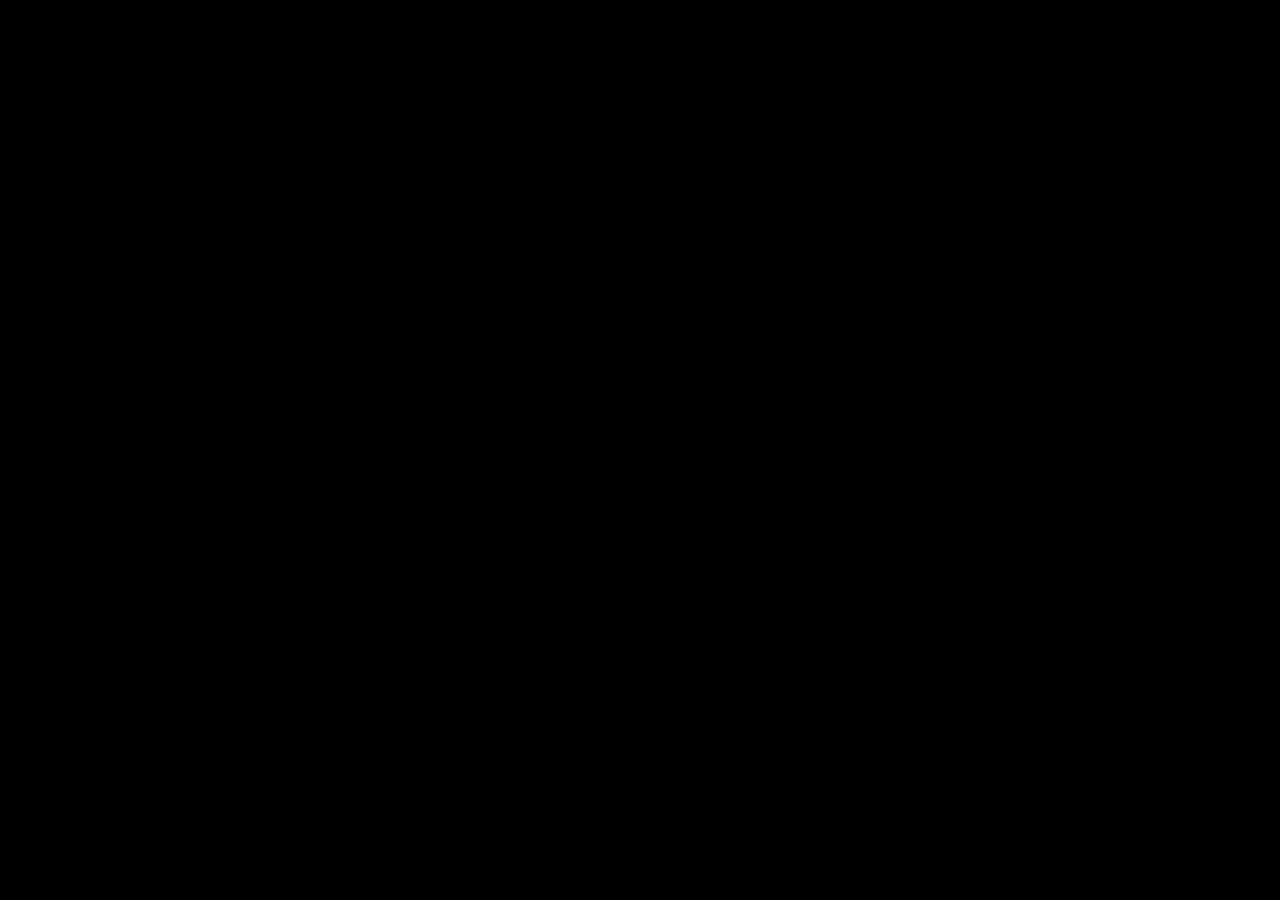
==== player/index.html @ 60c6bbcf "Added website files" ====
<!DOCTYPE html>
<html lang="en">
<head>
	<meta charset="utf-8" />
	<meta name="viewport" content="width=device-width, initial-scale=1.0" />
	<title>JummBox Song Player</title>
	<meta name="description" content="BeepBox is an online tool for sketching and sharing instrumental melodies." />
	<meta name="keywords" content="chiptune, instrumental, music, melody, composition, tool, square wave, NES, NSF, BeepBox" />
	<meta name="theme-color" content="#444" />
	<meta name="format-detection" content="telephone=no" />
	<link rel="apple-touch-icon" sizes="180x180" href="/apple-touch-icon.png" />
	<link rel="icon" type="image/png" sizes="32x32" href="/icon_32.png" />
	<link href="https://fonts.googleapis.com/css?family=Roboto" rel="stylesheet" rel="stylesheet" media="none" onload="if (this.media != 'all') this.media='all';" /> <!-- this is a trick to load CSS asynchronously. -->
	<meta name="robots" content="noindex, nofollow" />
	<style>
		html {
			width: 100vw;
			font-family: 'Roboto', sans-serif;
			color: var(--primary-text, white);
			align-items: center;
		}
		html, body {
			height: 100%;
			overflow: hidden;
			display: flex;
			margin: 0;
			padding: 0;
			background: var(--page-margin, black);
		}
		body {
			width: 100vw;
			flex-direction: column;
			align-items: stretch;
		}
	</style>
</head>
<body>
	<script type="text/javascript">
		function browserHasRequiredFeatures() {
			"use strict";
			if (window.AudioContext == undefined && window.webkitAudioContext == undefined) {
				return false;
			}
			
			try {
				eval("class T {}");
				eval("const a = () => 0");
				eval("for (const a of []);");
			} catch (error) {
				return false;
			}
			
			return true;
		}
		
		if (browserHasRequiredFeatures()) {
			// Go ahead and load js beepbox editor interface:
			var fileref = document.createElement("script");
			fileref.setAttribute("type", "text/javascript");
			fileref.setAttribute("src", "beepbox_player.min.js");
			document.head.appendChild(fileref);
		} else {
			document.body.innerHTML = "Sorry, BeepBox doesn't support your browser. Try a recent version of Chrome, Firefox, Edge, Safari, or Opera.";
		}
	</script>
</body>
</html>
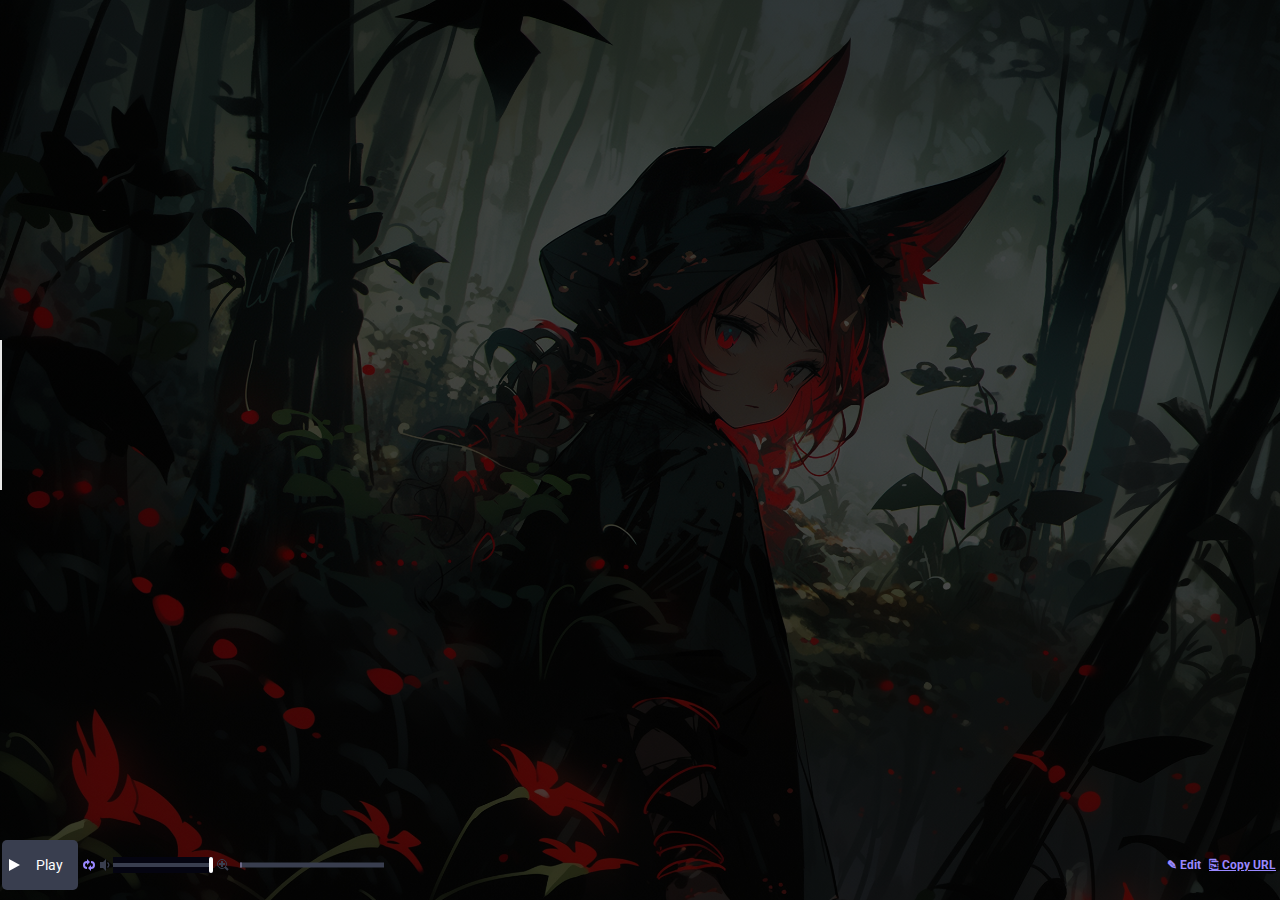
==== commit 29e903b3: "Added css to display background on player" ====
--- a/player/index.html
+++ b/player/index.html
@@ -25,7 +25,10 @@
 			display: flex;
 			margin: 0;
 			padding: 0;
-			background: var(--page-margin, black);
+			background:
+				linear-gradient( rgba(0, 0, 0, 0.7), rgba(0, 0, 0, 0.7) ),
+				url(../backgrounds/hood.jpg) no-repeat 0 0 !important;
+			background-size: cover !important;
 		}
 		body {
 			width: 100vw;
